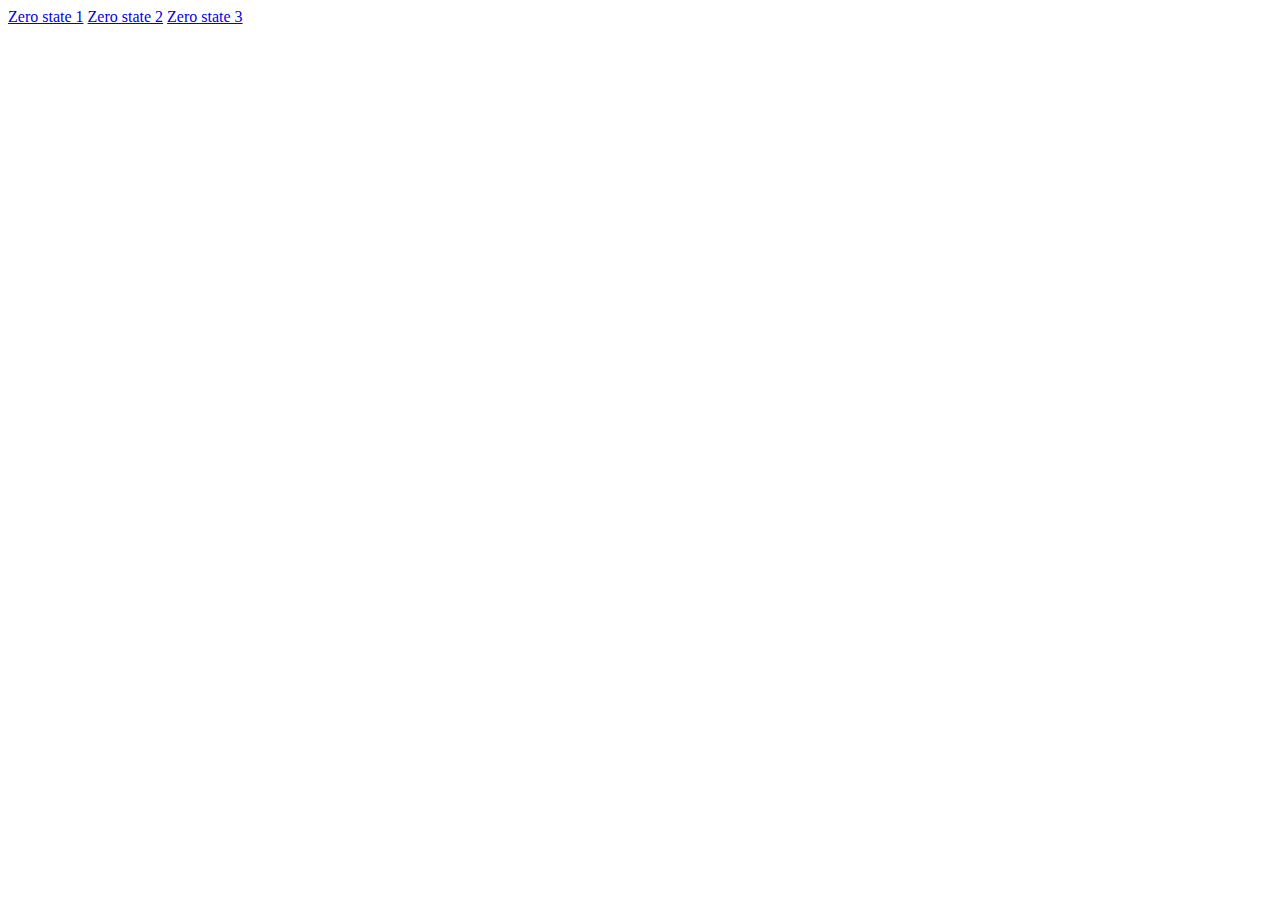
==== state-2.html @ a6d5fb6c "done" ====
<!DOCTYPE html>
<html lang="en">
  <head>
    <meta charset="UTF-8" />
    <meta http-equiv="X-UA-Compatible" content="IE=edge" />
    <meta name="viewport" content="width=device-width, initial-scale=1.0" />
    <title>Document</title>
    <link rel="stylesheet" href="styles/styles.css" />
  </head>
  <body>
    <header>
      <nav>
        <nav>
          <a href="state-1.html">Zero state 1</a>
          <a href="state-2.html">Zero state 2</a>
          <a href="state-3.html">Zero state 3</a>
        </nav>
      </nav>
    </header>
  </body>
</html>
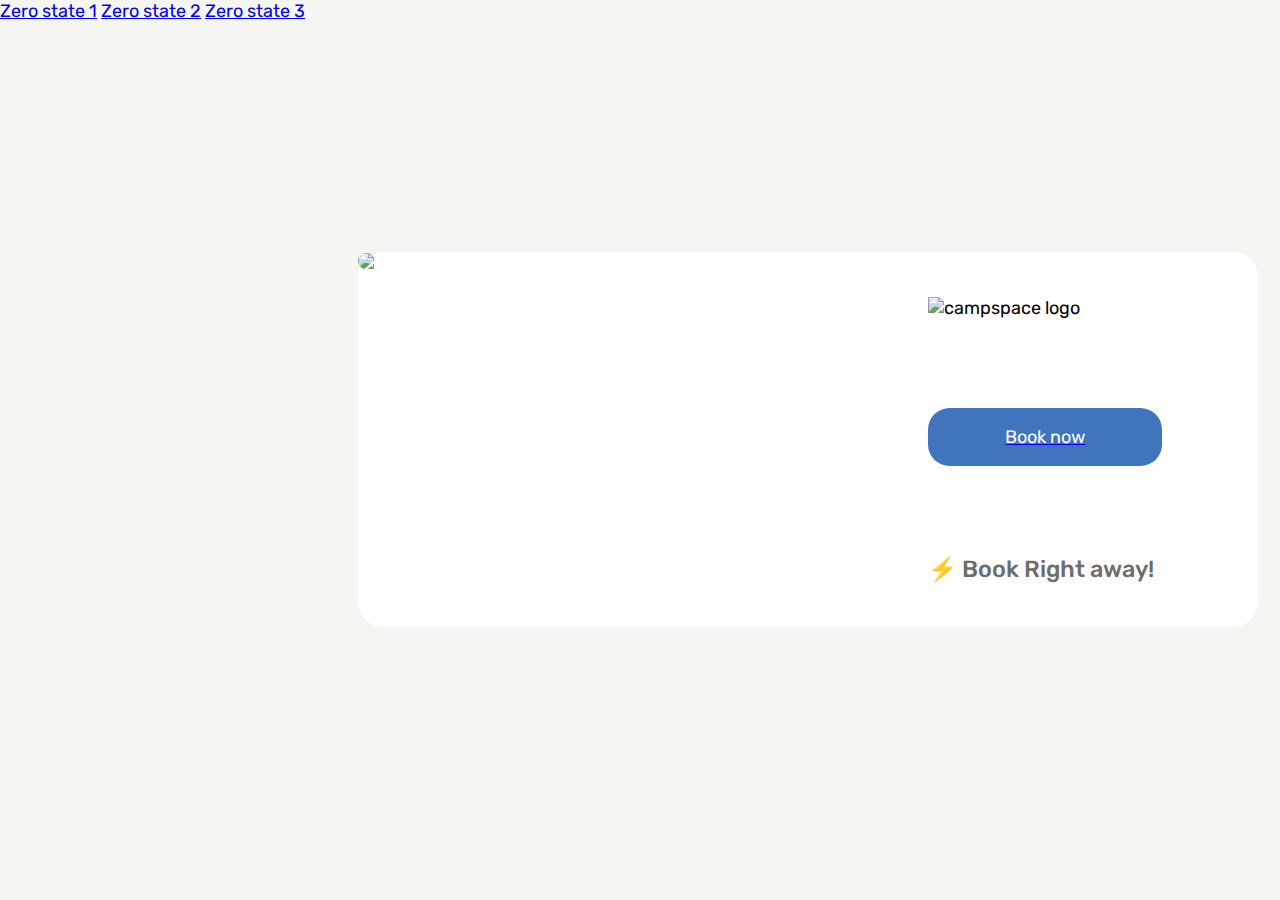
==== commit 3a8a09fd: "done" ====
--- a/state-2.html
+++ b/state-2.html
@@ -5,7 +5,7 @@
     <meta http-equiv="X-UA-Compatible" content="IE=edge" />
     <meta name="viewport" content="width=device-width, initial-scale=1.0" />
     <title>Document</title>
-    <link rel="stylesheet" href="styles/styles.css" />
+    <link rel="stylesheet" href="styles/style.css" />
   </head>
   <body>
     <header>
@@ -14,8 +14,29 @@
           <a href="state-1.html">Zero state 1</a>
           <a href="state-2.html">Zero state 2</a>
           <a href="state-3.html">Zero state 3</a>
-        </nav>
-      </nav>
-    </header>
+    <main> 
+          <article class="campspace_widget">
+            <section class="campspace_widget__image">
+              <img src="https://campspace.com/media/detail/uploads/space/38/17/fc/3817fca8c428f244070c63336d4013f0.jpg" />
+              
+            </section>
+            <section class="campspace_widget__info">
+              <img
+                class="campspace_widget__info_logo" src="https://www.duurzaam-ondernemen.nl/wordpress/wp-content/uploads/2021/08/campspace.png" alt="campspace logo"
+              />
+             
+              
+             
+                <a
+                  href="https://campspace.com/en/s/terug-naar-de-basis-natuurkampeerterrein-in-dranouter-heuvelland_5038?pitchTypeId=2846&"
+                >
+                  <div class="campspace_widget__info_button">Book now</div>
+                </a>
+                <span class="campspace_widget__info_title"
+                > ⚡️ Book Right away!
+              </div>
+            </section>
+          </article>
+    </main>
   </body>
-</html>+</html>
--- a/styles/style.css
+++ b/styles/style.css
@@ -0,0 +1,99 @@
+@import url("https://fonts.googleapis.com/css2?family=Rubik:ital,wght@0,300;0,400;0,500;0,600;0,700;0,800;0,900;1,300;1,400;1,500;1,600;1,700;1,800;1,900&display=swap");
+
+* {
+  font-family: "Rubik", sans-serif;
+  font-size: 18px;
+  margin: 0;
+  padding: 0;
+
+  --csGreen: #00b189;
+  --csGreenShaded: #27634d;
+  --csYellow: #ffb100;
+  --csYellowShaded: #d99d26;
+  --csBlue: #4074bc;
+  --csBlueShaded: #234063;
+
+  --csBlack: #000000;
+  --csWhite: #ffffff;
+  --csDarkGrey: #32322e;
+  --csDarkGreyShaded: #191917;
+  --csMediumGrey: #9d9d95;
+  --csMediumGreyShaded: #6e6e68;
+  --csLightGrey: #f5f5f1;
+  --csLightGreyShaded: #ddddd9;
+}
+
+body {
+  min-height: 100vh;
+  background-color: #f5f5f1;
+}
+
+h1 {
+  text-align: center;
+  font-size: large;
+}
+.campspace_widget {
+  display: grid;
+  grid-template-columns: 40% 40%;
+  grid-template-rows: 1fr;
+  grid-column-gap: 120px;
+  grid-row-gap: 0px;
+
+  width: 900px;
+  height: 375px;
+  background-color: white;
+
+  border-radius: 25px;
+
+  position: absolute;
+  left: 28%;
+  top: 28%;
+}
+
+.campspace_widget__image img {
+  /*background-image: url("./assets/b7a0ea71d5ecc143a3b605b5bc2312e3.jpeg"); */
+  width: auto;
+  height: 375px;
+  border-bottom-left-radius: 22px;
+  border-top-left-radius: 22px;
+}
+
+.campspace_widget__info {
+  display: flex;
+  flex-direction: column;
+  justify-content: space-around;
+  margin: 0 2rem;
+  max-width: 70%;
+  margin-left: 5rem;
+}
+
+.campspace_widget__info_logo {
+  max-width: 100%;
+}
+
+.campspace_widget__info_title {
+  color: var(--csMediumGreyShaded);
+  font-size: 1.3rem;
+  font-weight: 500;
+}
+
+.campspace_widget__info_book {
+  display: flex;
+  flex-direction: column;
+  align-items: center;
+}
+
+.campspace_widget__info_book a {
+  text-decoration: none;
+  width: 80%;
+}
+
+.campspace_widget__info_button {
+  background-color: var(--csBlue);
+  color: var(--csWhite);
+  display: flex;
+  align-items: center;
+  justify-content: center;
+  padding: 1rem 0;
+  border-radius: 1.2rem;
+}
